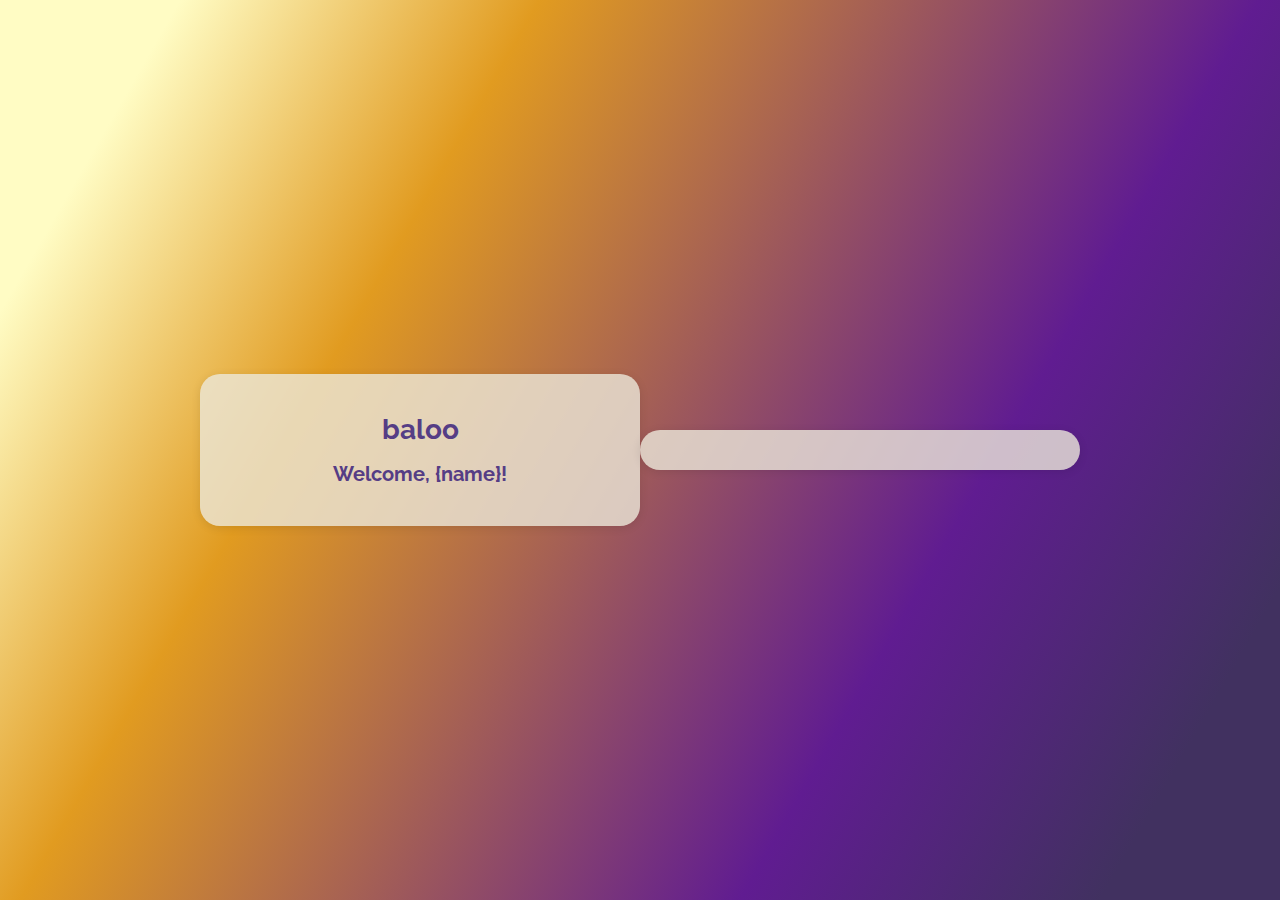
==== connections.html @ 952d1a6e "login page, started connections page" ====
<!DOCTYPE html>
<html lang="en">
<head>
    <meta charset="UTF-8">
    <meta name="viewport" content="width=device-width, initial-scale=1.0">
    <title>Login</title>
    <link href="style.css" rel="stylesheet">
    <link rel="preconnect" href="https://fonts.googleapis.com">
    <link rel="preconnect" href="https://fonts.gstatic.com" crossorigin>
    <link rel="preconnect" href="https://fonts.googleapis.com">
    <link rel="preconnect" href="https://fonts.gstatic.com" crossorigin>
    <link href="https://fonts.googleapis.com/css2?family=Poppins:ital,wght@0,100;0,200;0,300;0,400;0,500;0,600;0,700;0,800;0,900;1,100;1,200;1,300;1,400;1,500;1,600;1,700;1,800;1,900&display=swap" rel="stylesheet"><link href="https://fonts.googleapis.com/css2?family=Raleway:ital,wght@0,100..900;1,100..900&display=swap" rel="stylesheet">
    <script src="connect_script.js"></script>
</head>
<body>
    <div class="container">
        <h1>baloo</h1>
        <h2>Welcome, {name}!</h2>
    </div>

    <div class="container" id="plug1">
        <!--somehow repeat this for all nearby plugs-->
        <!--display name, id, ip?, device type?-->
        <!--when you click it, it will open up into a detailed view with live power consumption, graph, toggle button-->
    </div>
</body>
</html>
---- style.css ----
body {
    font-family: 'Raleway', 'Poppins', Verdana, Tahoma, Arial, sans-serif;
    display: flex;
    flex-flow: wrap;
    justify-content: center;
    align-items: center;
    height: 100vh;
    margin: 0;
    background: linear-gradient(120deg, rgba(255,252,196,1) 10%, rgba(225,155,32,1) 30%, rgba(96,28,145,1) 70%, rgba(65,49,96,1) 90%); /*linear-gradient(120deg, rgba(255,250,152,1) 10%, rgba(225,155,32,1) 30%, rgba(96,28,145,1) 70%, rgba(65,49,96,1) 90%);
    /*background: linear-gradient(180deg, rgba(214,163,73,1) 20%, rgba(117,85,142,1) 80%);*/
}
.container {
    background: rgba(235, 231, 218, .8);
    background: (180deg, rgba(245, 231, 186, .7) 20%, rgba(235, 231, 218, 1) 80%);
    padding: 20px;
    margin-bottom: 0;
    border-radius: 20px;
    box-shadow: 0 2px 10px rgba(0, 0, 0, 0.1);
    width: 90%;
    max-width: 400px;
}
h1 {
    text-align: center;
    font-size: 28px;
    margin-bottom: 10px;
    color: rgb(85, 61, 133);
}
h2 {
    text-align: center;
    font-size: 20px;
    margin-bottom: 20px;
    color: rgb(85, 61, 133);
}
input[type="text"] {
    width: 90%;
    padding: 10px;
    margin: 0px 10px 20px 10px;
    border: 1px solid #ccc;
    border-radius: 4px;
    font-size: 16px;
    font-family: 'Raleway', 'Poppins', Verdana, Tahoma, Arial, sans-serif;
    background-color: rgba(255, 255, 255, 0.5);
}
input[type="button"] {
    width: 100%;
    padding: 10px;
    border: none;
    border-radius: 4px;
    background-color: rgb(225,155,32);
    /**background-image: linear-gradient(120deg, rgba(225,155,32,1) 25%, rgba(96,28,145,1) 75%);**/
    background-image: linear-gradient(90deg, rgba(214,163,73,1) 20%, rgba(117,85,142,1) 80%);
    color: white;
    font-family: 'Raleway', 'Poppins', Verdana, Tahoma, Arial, sans-serif;
    font-size: 16px;
    cursor: pointer;
}
input[type="button"]:hover {
    background-color: linear-gradient(60deg, rgba(225,155,32,1) 25%, rgba(96,28,145,1) 75%);
}
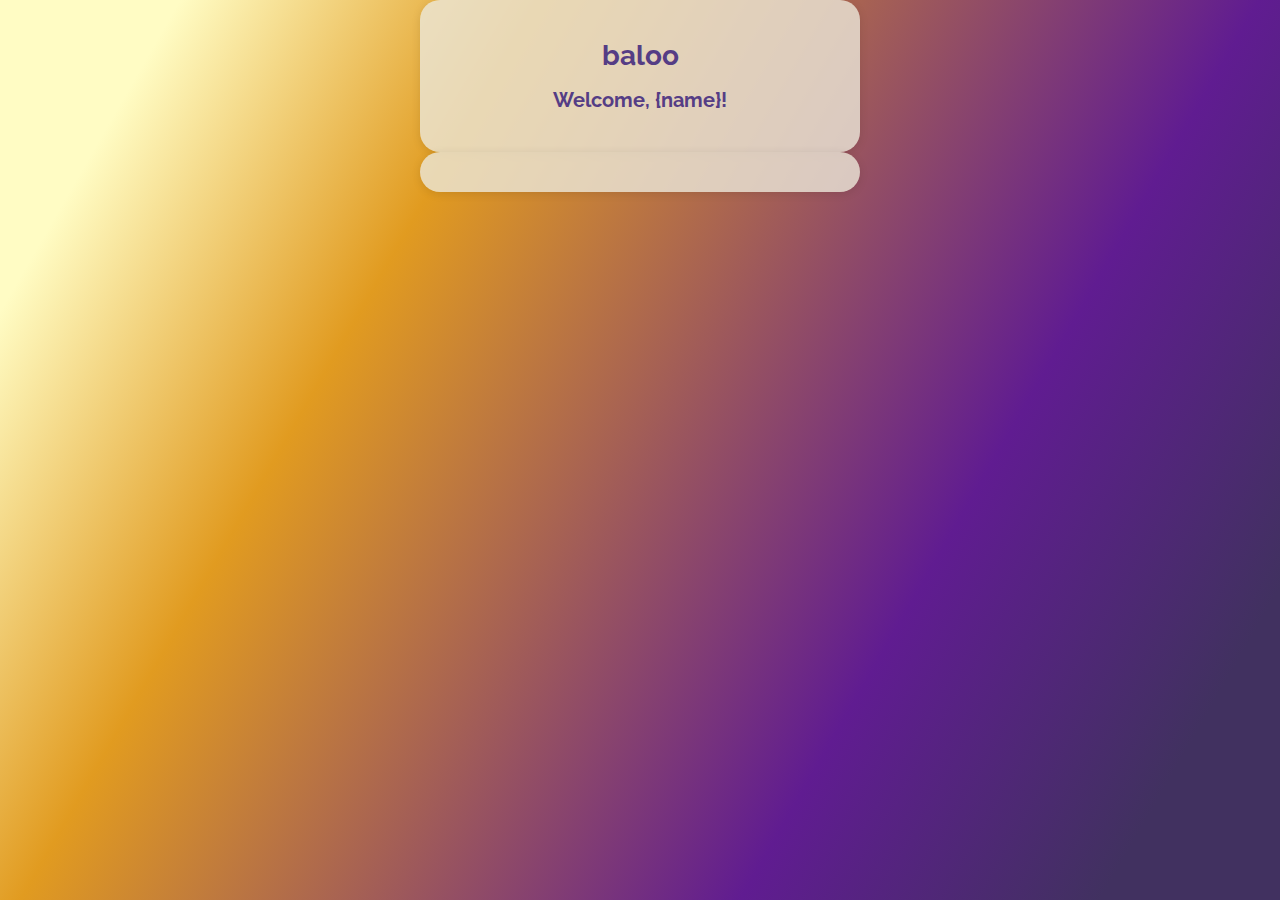
==== commit a7ca0fcd: "Merge pull request #1 from pzhou251/main" ====
--- a/connections.html
+++ b/connections.html
@@ -19,6 +19,7 @@
     </div>
 
     <div class="container" id="plug1">
+        
         <!--somehow repeat this for all nearby plugs-->
         <!--display name, id, ip?, device type?-->
         <!--when you click it, it will open up into a detailed view with live power consumption, graph, toggle button-->
--- a/style.css
+++ b/style.css
@@ -1,12 +1,12 @@
 
 body {
     font-family: 'Raleway', 'Poppins', Verdana, Tahoma, Arial, sans-serif;
-    display: flex;
-    flex-flow: wrap;
+    display: block;
+    /*flex-flow: wrap;*/
     justify-content: center;
     align-items: center;
     height: 100vh;
-    margin: 0;
+    margin: auto;
     background: linear-gradient(120deg, rgba(255,252,196,1) 10%, rgba(225,155,32,1) 30%, rgba(96,28,145,1) 70%, rgba(65,49,96,1) 90%); /*linear-gradient(120deg, rgba(255,250,152,1) 10%, rgba(225,155,32,1) 30%, rgba(96,28,145,1) 70%, rgba(65,49,96,1) 90%);
     /*background: linear-gradient(180deg, rgba(214,163,73,1) 20%, rgba(117,85,142,1) 80%);*/
 }
@@ -14,7 +14,7 @@
     background: rgba(235, 231, 218, .8);
     background: (180deg, rgba(245, 231, 186, .7) 20%, rgba(235, 231, 218, 1) 80%);
     padding: 20px;
-    margin-bottom: 0;
+    margin: auto;
     border-radius: 20px;
     box-shadow: 0 2px 10px rgba(0, 0, 0, 0.1);
     width: 90%;
@@ -32,7 +32,7 @@
     margin-bottom: 20px;
     color: rgb(85, 61, 133);
 }
-input[type="text"] {
+input[type="text"], input[type="password"] {
     width: 90%;
     padding: 10px;
     margin: 0px 10px 20px 10px;
